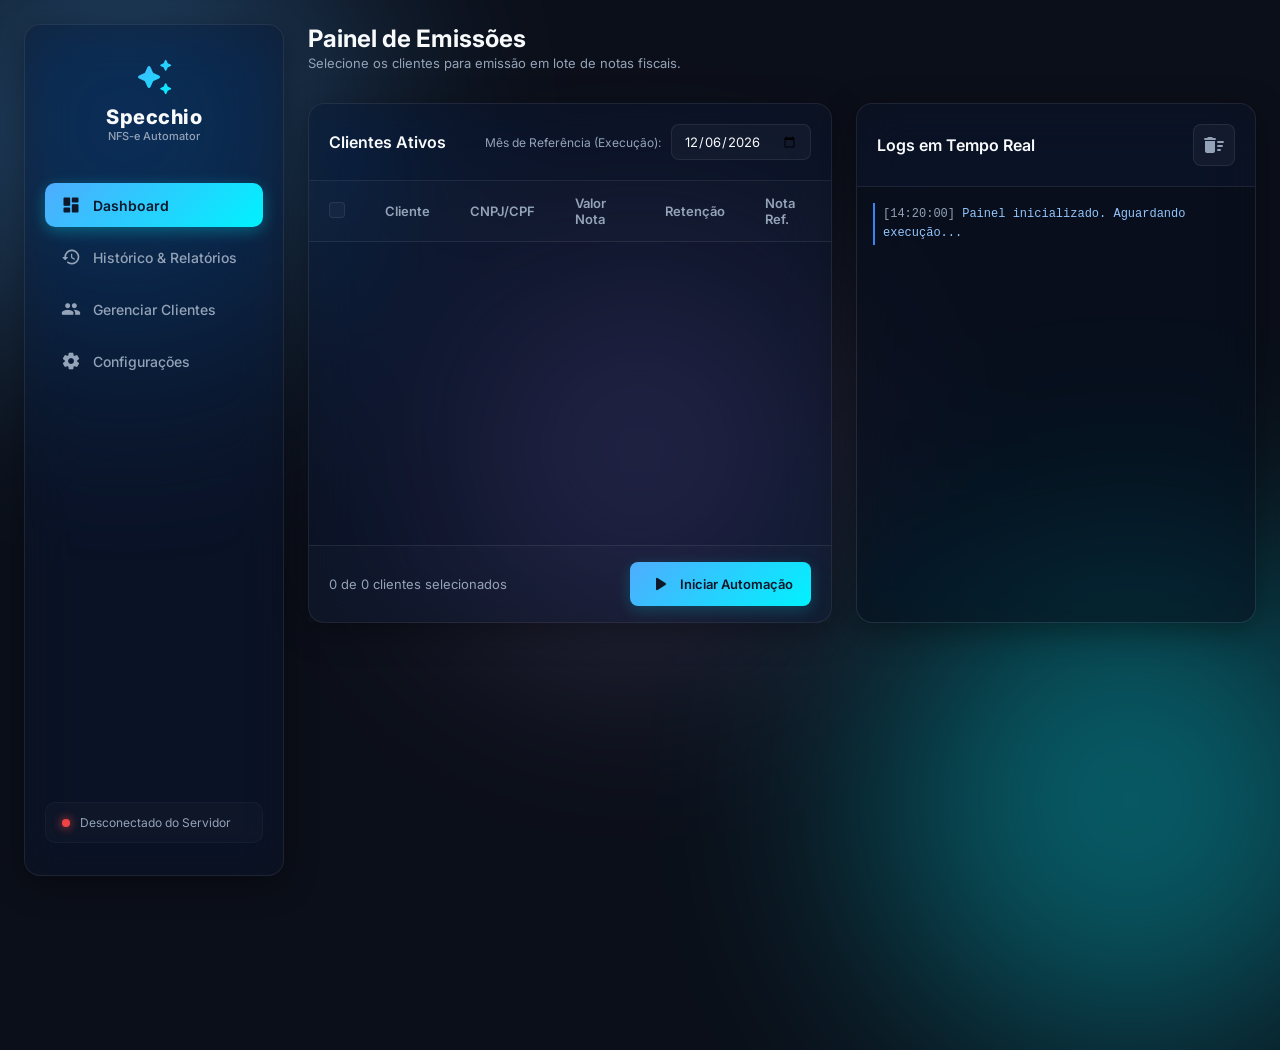
==== static/index.html @ 9fc0da3b "Initial commit: Campinas NFS-e Automator" ====
<!DOCTYPE html>
<html lang="pt-BR">
<head>
    <meta charset="UTF-8">
    <meta name="viewport" content="width=device-width, initial-scale=1.0">
    <title>Specchio NFS-e Automator - Painel de Controle</title>
    <!-- Google Fonts Inter & Material Icons -->
    <link rel="preconnect" href="https://fonts.googleapis.com">
    <link rel="preconnect" href="https://fonts.gstatic.com" crossorigin>
    <link href="https://fonts.googleapis.com/css2?family=Inter:wght@300;400;500;600;700;800&display=swap" rel="stylesheet">
    <link href="https://fonts.googleapis.com/icon?family=Material+Icons+Round" rel="stylesheet">
    <link rel="stylesheet" href="/static/index.css">
</head>
<body>
    <div class="blob blob-1"></div>
    <div class="blob blob-2"></div>
    <div class="blob blob-3"></div>

    <div class="app-container">
        <!-- Sidebar Navigation -->
        <aside class="sidebar glass-panel">
            <div class="brand">
                <span class="material-icons-round brand-icon">auto_awesome</span>
                <h1>Specchio</h1>
                <p>NFS-e Automator</p>
            </div>
            
            <nav class="nav-menu">
                <button class="nav-item active" data-tab="dashboard" id="tab-btn-dashboard">
                    <span class="material-icons-round">dashboard</span>
                    Dashboard
                </button>
                <button class="nav-item" data-tab="history" id="tab-btn-history">
                    <span class="material-icons-round">history</span>
                    Histórico & Relatórios
                </button>
                <button class="nav-item" data-tab="clients" id="tab-btn-clients">
                    <span class="material-icons-round">people</span>
                    Gerenciar Clientes
                </button>
                <button class="nav-item" data-tab="config" id="tab-btn-config">
                    <span class="material-icons-round">settings</span>
                    Configurações
                </button>
            </nav>
            
            <div class="system-status">
                <div class="status-indicator online"></div>
                <span id="ws-status-text">Conectado ao Servidor</span>
            </div>
        </aside>

        <!-- Main Content Area -->
        <main class="main-content">
            
            <!-- TAB 1: DASHBOARD -->
            <section id="tab-dashboard" class="tab-content active">
                <header class="content-header">
                    <div>
                        <h2>Painel de Emissões</h2>
                        <p>Selecione os clientes para emissão em lote de notas fiscais.</p>
                    </div>
                </header>
                
                <div class="dashboard-grid">
                    <!-- Left: Clients selection table -->
                    <div class="glass-panel main-panel">
                        <div class="panel-header">
                            <h3>Clientes Ativos</h3>
                            <div class="panel-actions">
                                <label for="run-ref-date" class="date-label">Mês de Referência (Execução):</label>
                                <input type="date" id="run-ref-date" class="input-field date-input">
                            </div>
                        </div>
                        
                        <div class="table-container">
                            <table class="data-table" id="emissions-clients-table">
                                <thead>
                                    <tr>
                                        <th style="width: 40px;"><input type="checkbox" id="select-all-clients"></th>
                                        <th>Cliente</th>
                                        <th>CNPJ/CPF</th>
                                        <th>Valor Nota</th>
                                        <th>Retenção</th>
                                        <th>Nota Ref.</th>
                                    </tr>
                                </thead>
                                <tbody id="clients-emissions-list">
                                    <!-- Rendered dynamically -->
                                </tbody>
                            </table>
                        </div>
                        
                        <div class="panel-footer">
                            <div class="selection-summary">
                                <span id="selected-count">0</span> de <span id="total-count">0</span> clientes selecionados
                            </div>
                            <button class="btn btn-primary" id="btn-start-automation">
                                <span class="material-icons-round">play_arrow</span>
                                Iniciar Automação
                            </button>
                        </div>
                    </div>

                    <!-- Right: Real-time Terminal Logs -->
                    <div class="glass-panel log-panel">
                        <div class="panel-header">
                            <h3>Logs em Tempo Real</h3>
                            <button class="btn btn-icon" id="btn-clear-logs" title="Limpar terminal">
                                <span class="material-icons-round">delete_sweep</span>
                            </button>
                        </div>
                        
                        <div class="terminal-container">
                            <div class="terminal-body" id="terminal-log-output">
                                <div class="log-line info">
                                    <span class="log-time">[14:20:00]</span> Painel inicializado. Aguardando execução...
                                </div>
                            </div>
                        </div>
                    </div>
                </div>
            </section>

            <!-- TAB 2: HISTORY & REPORTS -->
            <section id="tab-history" class="tab-content">
                <header class="content-header">
                    <div>
                        <h2>Histórico de Emissões & Relatórios</h2>
                        <p>Visualize as emissões passadas, baixe PDFs de notas fiscais e relatórios gerados.</p>
                    </div>
                </header>
                
                <div class="split-grid">
                    <!-- Left: Emissions table history -->
                    <div class="glass-panel main-panel">
                        <div class="panel-header">
                            <h3>Histórico de Notas</h3>
                        </div>
                        <div class="table-container">
                            <table class="data-table">
                                <thead>
                                    <tr>
                                        <th>Data/Hora</th>
                                        <th>Cliente</th>
                                        <th>Competência</th>
                                        <th>Status</th>
                                        <th>Nota Nº</th>
                                        <th>Ações</th>
                                    </tr>
                                </thead>
                                <tbody id="emissions-history-list">
                                    <!-- Rendered dynamically -->
                                </tbody>
                            </table>
                        </div>
                    </div>

                    <!-- Right: Reports list and PDF generation -->
                    <div class="glass-panel side-panel">
                        <div class="panel-header">
                            <h3>Relatórios Consolidados</h3>
                        </div>
                        
                        <div class="report-generator-box">
                            <label for="report-competence-input">Competência (MM/AAAA):</label>
                            <div class="inline-actions">
                                <input type="text" id="report-competence-input" class="input-field" placeholder="Ex: 05/2026">
                                <button class="btn btn-primary" id="btn-generate-report">
                                    <span class="material-icons-round">picture_as_pdf</span>
                                    Gerar
                                </button>
                            </div>
                        </div>
                        
                        <div class="report-list-container">
                            <ul class="report-list" id="reports-list">
                                <!-- Rendered dynamically -->
                            </ul>
                        </div>
                    </div>
                </div>
            </section>

            <!-- TAB 3: CLIENTS MANAGEMENT -->
            <section id="tab-clients" class="tab-content">
                <header class="content-header">
                    <div>
                        <h2>Gerenciamento de Clientes</h2>
                        <p>Cadastre, edite ou remova clientes da base de faturamento.</p>
                    </div>
                    <button class="btn btn-primary" id="btn-add-client">
                        <span class="material-icons-round">person_add</span>
                        Novo Cliente
                    </button>
                </header>
                
                <div class="glass-panel">
                    <div class="table-container">
                        <table class="data-table">
                            <thead>
                                <tr>
                                    <th>Cliente</th>
                                    <th>CNPJ/CPF</th>
                                    <th>Valor Nota (R$)</th>
                                    <th>Valor Boleto (R$)</th>
                                    <th>Nota Ref.</th>
                                    <th>Retenção</th>
                                    <th>Ações</th>
                                </tr>
                            </thead>
                            <tbody id="clients-crud-list">
                                <!-- Rendered dynamically -->
                            </tbody>
                        </table>
                    </div>
                </div>
            </section>

            <!-- TAB 4: SYSTEM CONFIG -->
            <section id="tab-config" class="tab-content">
                <header class="content-header">
                    <div>
                        <h2>Configurações do Sistema</h2>
                        <p>Configure as credenciais de acesso ao portal e comportamentos do navegador.</p>
                    </div>
                </header>
                
                <div class="glass-panel config-panel-container">
                    <form id="config-form" class="config-form">
                        <div class="form-group">
                            <label for="config-cnpj">CNPJ do Prestador (Portal):</label>
                            <input type="text" id="config-cnpj" class="input-field" required>
                        </div>
                        
                        <div class="form-group">
                            <label for="config-password">Senha do Portal:</label>
                            <input type="password" id="config-password" class="input-field" required>
                        </div>
                        
                        <div class="form-group check-group">
                            <input type="checkbox" id="config-headless">
                            <label for="config-headless">Executar navegador em modo oculto (headless)</label>
                        </div>
                        
                        <button type="submit" class="btn btn-primary" id="btn-save-config">
                            <span class="material-icons-round">save</span>
                            Salvar Configurações
                        </button>
                    </form>
                </div>
            </section>
        </main>
    </div>

    <!-- CLIENT MODAL FOR CRUD -->
    <div class="modal-backdrop" id="client-modal">
        <div class="modal-content glass-panel">
            <div class="modal-header">
                <h3 id="modal-title">Novo Cliente</h3>
                <button class="btn-close" id="btn-close-modal">
                    <span class="material-icons-round">close</span>
                </button>
            </div>
            
            <form id="client-form">
                <input type="hidden" id="client-id">
                
                <div class="modal-body-grid">
                    <div class="form-group">
                        <label for="client-name">Nome do Cliente:</label>
                        <input type="text" id="client-name" class="input-field" required>
                    </div>
                    
                    <div class="form-group">
                        <label for="client-cnpj">CNPJ ou CPF:</label>
                        <input type="text" id="client-cnpj" class="input-field" required>
                    </div>
                    
                    <div class="form-group">
                        <label for="client-invoice-val">Valor da Nota Fiscal (R$):</label>
                        <input type="number" step="0.01" id="client-invoice-val" class="input-field" required>
                    </div>
                    
                    <div class="form-group">
                        <label for="client-billing-val">Valor do Boleto (R$):</label>
                        <input type="number" step="0.01" id="client-billing-val" class="input-field" required>
                    </div>
                    
                    <div class="form-group">
                        <label for="client-ref-note">Nota de Referência para Clonagem:</label>
                        <input type="text" id="client-ref-note" class="input-field" placeholder="Ex: 2973">
                    </div>
                    
                    <div class="form-group">
                        <label for="client-retention">Tipo de Retenção:</label>
                        <select id="client-retention" class="input-field" required>
                            <option value="Sem retenção">Sem retenção</option>
                            <option value="ISSQN Retido">ISSQN Retido</option>
                        </select>
                    </div>
                    
                    <div class="form-group full-width">
                        <label for="client-email">E-mails de Contato (separe por vírgula ou ponto e vírgula):</label>
                        <input type="text" id="client-email" class="input-field" placeholder="exemplo1@email.com, exemplo2@email.com">
                    </div>
                    
                    <div class="form-group full-width">
                        <label for="client-desc-template">Template da Descrição da NFS-e:</label>
                        <textarea id="client-desc-template" class="input-field textarea-field" required rows="4"></textarea>
                    </div>
                </div>
                
                <div class="modal-footer">
                    <button type="button" class="btn btn-secondary" id="btn-cancel-modal">Cancelar</button>
                    <button type="submit" class="btn btn-primary">Salvar Cliente</button>
                </div>
            </form>
        </div>
    </div>

    <script src="/static/index.js?v=3"></script>
</body>
</html>
---- static/index.css ----
:root {
    --primary-gradient: linear-gradient(135deg, #4facfe 0%, #00f2fe 100%);
    --accent-color: #00f2fe;
    --bg-dark: #0b0f19;
    --panel-bg: rgba(15, 23, 42, 0.45);
    --border-light: rgba(255, 255, 255, 0.08);
    --text-main: #f8fafc;
    --text-muted: #94a3b8;
    --text-dark: #0f172a;
    --success: #10b981;
    --success-bg: rgba(16, 185, 129, 0.15);
    --error: #ef4444;
    --error-bg: rgba(239, 68, 68, 0.15);
    --warning: #f59e0b;
    --warning-bg: rgba(245, 158, 11, 0.15);
}

* {
    margin: 0;
    padding: 0;
    box-sizing: border-box;
}

body {
    font-family: 'Inter', sans-serif;
    background-color: var(--bg-dark);
    color: var(--text-main);
    overflow-x: hidden;
    min-height: 100vh;
    display: flex;
    justify-content: center;
    position: relative;
}

/* Background Blobs */
.blob {
    position: absolute;
    border-radius: 50%;
    filter: blur(120px);
    z-index: -1;
    opacity: 0.35;
    pointer-events: none;
}
.blob-1 {
    width: 450px;
    height: 450px;
    background: #4facfe;
    top: -100px;
    left: -100px;
}
.blob-2 {
    width: 500px;
    height: 500px;
    background: #00f2fe;
    bottom: -150px;
    right: -100px;
}
.blob-3 {
    width: 350px;
    height: 350px;
    background: #a18cd1;
    top: 50%;
    left: 50%;
    transform: translate(-50%, -50%);
}

/* Glass Panel Styling */
.glass-panel {
    background: var(--panel-bg);
    backdrop-filter: blur(24px) saturate(180%);
    -webkit-backdrop-filter: blur(24px) saturate(180%);
    border: 1px solid var(--border-light);
    border-radius: 16px;
    box-shadow: 0 8px 32px 0 rgba(0, 0, 0, 0.37);
}

/* Main Container Layout */
.app-container {
    width: 100%;
    max-width: 1440px;
    min-height: 100vh;
    padding: 24px;
    display: grid;
    grid-template-columns: 260px 1fr;
    gap: 24px;
}

/* Sidebar Navigation */
.sidebar {
    padding: 32px 20px;
    display: flex;
    flex-direction: column;
    height: calc(100vh - 48px);
    position: sticky;
    top: 24px;
}

.brand {
    display: flex;
    flex-direction: column;
    align-items: center;
    text-align: center;
    margin-bottom: 40px;
}

.brand-icon {
    font-size: 40px;
    background: var(--primary-gradient);
    -webkit-background-clip: text;
    -webkit-text-fill-color: transparent;
    margin-bottom: 8px;
    animation: pulse 3s infinite;
}

.brand h1 {
    font-size: 20px;
    font-weight: 800;
    letter-spacing: 0.5px;
}

.brand p {
    font-size: 11px;
    color: var(--text-muted);
    font-weight: 500;
}

.nav-menu {
    display: flex;
    flex-direction: column;
    gap: 8px;
    flex-grow: 1;
}

.nav-item {
    display: flex;
    align-items: center;
    gap: 12px;
    background: transparent;
    border: none;
    color: var(--text-muted);
    font-family: inherit;
    font-size: 14px;
    font-weight: 500;
    padding: 12px 16px;
    border-radius: 10px;
    cursor: pointer;
    text-align: left;
    transition: all 0.3s cubic-bezier(0.4, 0, 0.2, 1);
}

.nav-item:hover {
    color: var(--text-main);
    background: rgba(255, 255, 255, 0.04);
}

.nav-item.active {
    color: var(--text-dark);
    background: var(--primary-gradient);
    box-shadow: 0 4px 15px rgba(0, 242, 254, 0.3);
    font-weight: 600;
}

.nav-item span {
    font-size: 20px;
}

.system-status {
    display: flex;
    align-items: center;
    gap: 10px;
    padding: 12px 16px;
    border-radius: 10px;
    background: rgba(255, 255, 255, 0.02);
    border: 1px solid rgba(255, 255, 255, 0.03);
    font-size: 12px;
    color: var(--text-muted);
}

.status-indicator {
    width: 8px;
    height: 8px;
    border-radius: 50%;
}
.status-indicator.online {
    background: var(--success);
    box-shadow: 0 0 10px var(--success);
}
.status-indicator.offline {
    background: var(--error);
    box-shadow: 0 0 10px var(--error);
}

/* Main Content Area */
.main-content {
    display: flex;
    flex-direction: column;
    min-height: 100%;
}

.tab-content {
    display: none;
    flex-direction: column;
    gap: 24px;
    animation: fadeIn 0.4s ease-out;
}

.tab-content.active {
    display: flex;
}

.content-header {
    display: flex;
    justify-content: space-between;
    align-items: center;
    margin-bottom: 8px;
}

.content-header h2 {
    font-size: 24px;
    font-weight: 700;
}

.content-header p {
    font-size: 13px;
    color: var(--text-muted);
    margin-top: 2px;
}

/* Dashboard Tab grid layout */
.dashboard-grid {
    display: grid;
    grid-template-columns: 1fr 400px;
    gap: 24px;
    align-items: stretch;
}

.main-panel {
    display: flex;
    flex-direction: column;
    min-height: 520px;
}

.panel-header {
    padding: 20px;
    border-bottom: 1px solid var(--border-light);
    display: flex;
    justify-content: space-between;
    align-items: center;
}

.panel-header h3 {
    font-size: 16px;
    font-weight: 600;
}

.panel-actions {
    display: flex;
    align-items: center;
    gap: 10px;
}

.date-label {
    font-size: 12px;
    color: var(--text-muted);
}

/* Data Input fields styling */
.input-field {
    background: rgba(255, 255, 255, 0.03);
    border: 1px solid var(--border-light);
    color: var(--text-main);
    padding: 8px 12px;
    border-radius: 8px;
    font-family: inherit;
    font-size: 13px;
    outline: none;
    transition: all 0.3s;
}

.input-field:focus {
    border-color: var(--accent-color);
    box-shadow: 0 0 8px rgba(0, 242, 254, 0.2);
}

.date-input {
    width: 140px;
}

.textarea-field {
    resize: vertical;
}

/* Button UI system */
.btn {
    display: inline-flex;
    align-items: center;
    justify-content: center;
    gap: 8px;
    padding: 10px 18px;
    border-radius: 8px;
    font-family: inherit;
    font-size: 13px;
    font-weight: 600;
    cursor: pointer;
    border: none;
    transition: all 0.3s cubic-bezier(0.4, 0, 0.2, 1);
}

.btn-primary {
    background: var(--primary-gradient);
    color: var(--text-dark);
    box-shadow: 0 4px 15px rgba(0, 242, 254, 0.2);
}

.btn-primary:hover {
    transform: translateY(-2px);
    box-shadow: 0 6px 20px rgba(0, 242, 254, 0.4);
}

.btn-secondary {
    background: rgba(255, 255, 255, 0.05);
    color: var(--text-main);
    border: 1px solid var(--border-light);
}

.btn-secondary:hover {
    background: rgba(255, 255, 255, 0.1);
    color: var(--text-main);
}

.btn-danger {
    background: var(--error-bg);
    color: #fca5a5;
    border: 1px solid rgba(239, 68, 68, 0.3);
}

.btn-danger:hover {
    background: var(--error);
    color: var(--text-main);
}

.btn-icon {
    padding: 8px;
    border-radius: 8px;
    background: rgba(255, 255, 255, 0.04);
    border: 1px solid var(--border-light);
    color: var(--text-muted);
}

.btn-icon:hover {
    color: var(--text-main);
    background: rgba(255, 255, 255, 0.08);
}

/* Tables styling */
.table-container {
    overflow-x: auto;
    flex-grow: 1;
}

.data-table {
    width: 100%;
    border-collapse: collapse;
    text-align: left;
    font-size: 13px;
}

.data-table th,
.data-table td {
    padding: 14px 20px;
    border-bottom: 1px solid var(--border-light);
}

.data-table th {
    font-weight: 600;
    color: var(--text-muted);
    background: rgba(255, 255, 255, 0.01);
}

.data-table tbody tr {
    transition: background 0.3s;
}

.data-table tbody tr:hover {
    background: rgba(255, 255, 255, 0.02);
}

/* Table Column status pills */
.badge {
    display: inline-block;
    padding: 4px 10px;
    border-radius: 6px;
    font-size: 11px;
    font-weight: 700;
}

.badge-success {
    background-color: var(--success-bg);
    color: var(--success);
    border: 1px solid rgba(16, 185, 129, 0.2);
}

.badge-danger {
    background-color: var(--error-bg);
    color: var(--error);
    border: 1px solid rgba(239, 68, 68, 0.2);
}

.badge-warning {
    background-color: var(--warning-bg);
    color: var(--warning);
    border: 1px solid rgba(245, 158, 11, 0.2);
}

/* Checkboxes */
input[type="checkbox"] {
    appearance: none;
    background-color: rgba(255, 255, 255, 0.03);
    border: 1.5px solid var(--border-light);
    width: 16px;
    height: 16px;
    border-radius: 4px;
    cursor: pointer;
    display: inline-grid;
    place-content: center;
    outline: none;
    transition: all 0.2s;
}

input[type="checkbox"]:hover {
    border-color: var(--accent-color);
}

input[type="checkbox"]:checked {
    background: var(--primary-gradient);
    border-color: transparent;
}

input[type="checkbox"]:checked::before {
    content: "✓";
    color: var(--text-dark);
    font-size: 11px;
    font-weight: 900;
}

/* Panel Footer */
.panel-footer {
    padding: 16px 20px;
    border-top: 1px solid var(--border-light);
    display: flex;
    justify-content: space-between;
    align-items: center;
    background: rgba(255, 255, 255, 0.01);
}

.selection-summary {
    font-size: 13px;
    color: var(--text-muted);
}

/* Realtime Log Terminal styling */
.log-panel {
    display: flex;
    flex-direction: column;
    height: 100%;
}

.terminal-container {
    padding: 16px;
    flex-grow: 1;
    background: rgba(0, 0, 0, 0.25);
    border-radius: 0 0 16px 16px;
    overflow: hidden;
    display: flex;
}

.terminal-body {
    flex-grow: 1;
    overflow-y: auto;
    font-family: 'SFMono-Regular', Consolas, 'Liberation Mono', Menlo, Courier, monospace;
    font-size: 12px;
    line-height: 1.6;
    display: flex;
    flex-direction: column;
    gap: 8px;
    padding-right: 8px;
}

/* Custom Scrollbars */
.terminal-body::-webkit-scrollbar,
.table-container::-webkit-scrollbar {
    width: 6px;
    height: 6px;
}

.terminal-body::-webkit-scrollbar-track,
.table-container::-webkit-scrollbar-track {
    background: transparent;
}

.terminal-body::-webkit-scrollbar-thumb,
.table-container::-webkit-scrollbar-thumb {
    background: rgba(255, 255, 255, 0.08);
    border-radius: 3px;
}

.terminal-body::-webkit-scrollbar-thumb:hover,
.table-container::-webkit-scrollbar-thumb:hover {
    background: rgba(255, 255, 255, 0.15);
}

.log-line {
    padding: 2px 0;
    border-left: 2.5px solid transparent;
    padding-left: 8px;
}

.log-time {
    color: var(--text-muted);
    font-weight: 500;
}

.log-line.info {
    border-left-color: #3b82f6;
    color: #93c5fd;
}

.log-line.success {
    border-left-color: var(--success);
    color: #a7f3d0;
}

.log-line.error {
    border-left-color: var(--error);
    color: #fca5a5;
}

.log-line.captcha {
    border-left-color: var(--warning);
    color: #fde047;
    animation: flash 1.5s infinite;
}

.log-line.warning {
    border-left-color: var(--warning);
    color: #fcd34d;
}

/* Split-Grid (for History & Reports tab) */
.split-grid {
    display: grid;
    grid-template-columns: 1fr 340px;
    gap: 24px;
}

.side-panel {
    display: flex;
    flex-direction: column;
    gap: 16px;
}

.report-generator-box {
    padding: 20px;
    border-bottom: 1px solid var(--border-light);
    display: flex;
    flex-direction: column;
    gap: 8px;
}

.report-generator-box label {
    font-size: 12px;
    font-weight: 600;
    color: var(--text-muted);
}

.inline-actions {
    display: grid;
    grid-template-columns: 1fr auto;
    gap: 10px;
}

.report-list-container {
    padding: 0 20px 20px 20px;
    flex-grow: 1;
    overflow-y: auto;
}

.report-list {
    list-style: none;
    display: flex;
    flex-direction: column;
    gap: 10px;
}

.report-item {
    display: flex;
    justify-content: space-between;
    align-items: center;
    background: rgba(255, 255, 255, 0.02);
    border: 1px solid var(--border-light);
    padding: 12px;
    border-radius: 8px;
    transition: all 0.3s;
}

.report-item:hover {
    background: rgba(255, 255, 255, 0.05);
    border-color: rgba(255, 255, 255, 0.12);
}

.report-info h4 {
    font-size: 13px;
    font-weight: 600;
    margin-bottom: 2px;
}

.report-info p {
    font-size: 10px;
    color: var(--text-muted);
}

/* Configurations Form Layout */
.config-panel-container {
    max-width: 600px;
    padding: 32px;
}

.config-form {
    display: flex;
    flex-direction: column;
    gap: 20px;
}

.form-group {
    display: flex;
    flex-direction: column;
    gap: 6px;
}

.form-group.full-width {
    grid-column: span 2;
}

.form-group label {
    font-size: 12px;
    font-weight: 600;
    color: var(--text-muted);
}

.form-group.check-group {
    flex-direction: row;
    align-items: center;
    gap: 10px;
    margin: 8px 0;
}

.form-group.check-group label {
    cursor: pointer;
    font-weight: 500;
    color: var(--text-main);
    font-size: 13px;
}

/* Modal UI system */
.modal-backdrop {
    position: fixed;
    top: 0;
    left: 0;
    width: 100vw;
    height: 100vh;
    background: rgba(0, 0, 0, 0.6);
    backdrop-filter: blur(4px);
    z-index: 100;
    display: none;
    align-items: center;
    justify-content: center;
}

.modal-backdrop.show {
    display: flex;
}

.modal-content {
    width: 100%;
    max-width: 650px;
    padding: 24px;
    animation: modalSlideUp 0.3s cubic-bezier(0.34, 1.56, 0.64, 1);
}

.modal-header {
    display: flex;
    justify-content: space-between;
    align-items: center;
    margin-bottom: 20px;
    padding-bottom: 12px;
    border-bottom: 1px solid var(--border-light);
}

.modal-header h3 {
    font-size: 18px;
    font-weight: 700;
}

.btn-close {
    background: transparent;
    border: none;
    color: var(--text-muted);
    cursor: pointer;
    display: inline-grid;
    place-content: center;
}

.btn-close:hover {
    color: var(--text-main);
}

.modal-body-grid {
    display: grid;
    grid-template-columns: 1fr 1fr;
    gap: 16px;
    margin-bottom: 24px;
}

.modal-footer {
    display: flex;
    justify-content: flex-end;
    gap: 12px;
    padding-top: 16px;
    border-top: 1px solid var(--border-light);
}

/* Animations */
@keyframes pulse {
    0% {
        transform: scale(1);
        filter: drop-shadow(0 0 0 rgba(0, 242, 254, 0));
    }
    50% {
        transform: scale(1.05);
        filter: drop-shadow(0 0 15px rgba(0, 242, 254, 0.4));
    }
    100% {
        transform: scale(1);
        filter: drop-shadow(0 0 0 rgba(0, 242, 254, 0));
    }
}

@keyframes fadeIn {
    from {
        opacity: 0;
        transform: translateY(10px);
    }
    to {
        opacity: 1;
        transform: translateY(0);
    }
}

@keyframes modalSlideUp {
    from {
        opacity: 0;
        transform: translateY(40px) scale(0.95);
    }
    to {
        opacity: 1;
        transform: translateY(0) scale(1);
    }
}

@keyframes flash {
    0%, 100% {
        opacity: 1;
    }
    50% {
        opacity: 0.6;
        background-color: rgba(245, 158, 11, 0.1);
    }
}

/* Responsive Media queries */
@media (max-width: 1024px) {
    .app-container {
        grid-template-columns: 1fr;
    }
    .sidebar {
        height: auto;
        position: relative;
        top: 0;
    }
    .dashboard-grid {
        grid-template-columns: 1fr;
    }
    .split-grid {
        grid-template-columns: 1fr;
    }
}
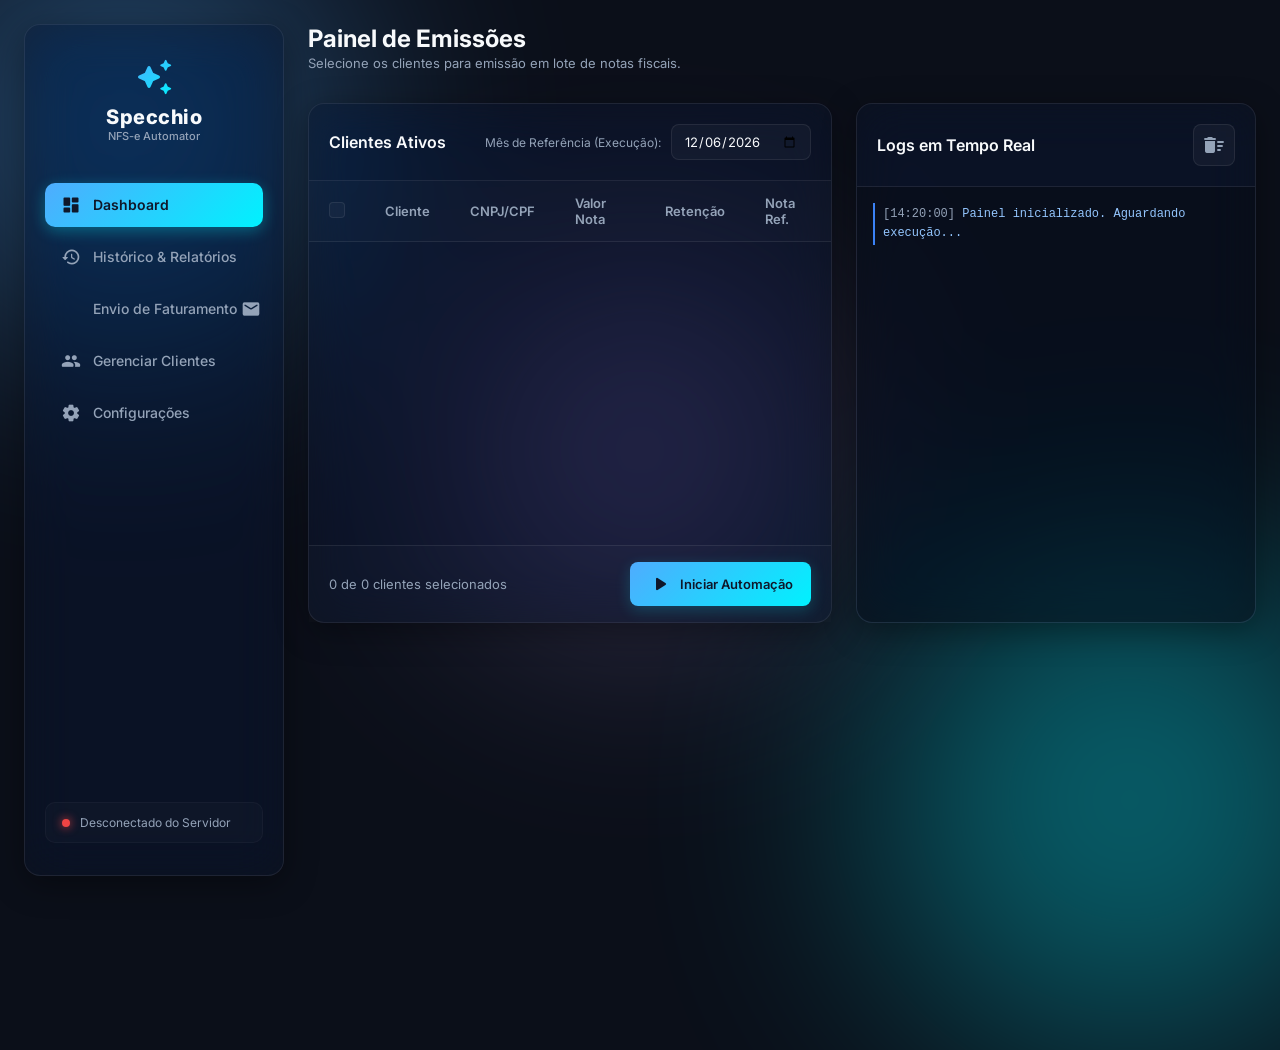
==== commit 672295b7: "Atualização no projeto - assinatura email" ====
--- a/static/index.html
+++ b/static/index.html
@@ -28,19 +28,25 @@
             <nav class="nav-menu">
                 <button class="nav-item active" data-tab="dashboard" id="tab-btn-dashboard">
                     <span class="material-icons-round">dashboard</span>
-                    Dashboard
+                    <span class="nav-text">Dashboard</span>
                 </button>
                 <button class="nav-item" data-tab="history" id="tab-btn-history">
                     <span class="material-icons-round">history</span>
-                    Histórico & Relatórios
+                    <span class="nav-text">Histórico & Relatórios</span>
+                </button>
+                <button class="nav-item nav-item-billing" data-tab="billing-emails" id="tab-btn-billing-emails">
+                    <span class="billing-menu-label">
+                        <span class="material-icons-round billing-menu-icon">outgoing_mail</span>
+                        <span class="billing-menu-text">Envio de Faturamento</span>
+                    </span>
                 </button>
                 <button class="nav-item" data-tab="clients" id="tab-btn-clients">
                     <span class="material-icons-round">people</span>
-                    Gerenciar Clientes
+                    <span class="nav-text">Gerenciar Clientes</span>
                 </button>
                 <button class="nav-item" data-tab="config" id="tab-btn-config">
                     <span class="material-icons-round">settings</span>
-                    Configurações
+                    <span class="nav-text">Configurações</span>
                 </button>
             </nav>
             
@@ -182,7 +188,78 @@
                 </div>
             </section>
 
-            <!-- TAB 3: CLIENTS MANAGEMENT -->
+            <!-- TAB 3: BILLING EMAILS -->
+            <section id="tab-billing-emails" class="tab-content">
+                <header class="content-header">
+                    <div>
+                        <h2>Envio de E-mails de Faturamento</h2>
+                        <p>Envie notas fiscais emitidas e boletos aos clientes, com validação de anexos e controle de duplicidade.</p>
+                    </div>
+                </header>
+
+                <div class="glass-panel main-panel">
+                    <div class="panel-header billing-toolbar">
+                        <div class="panel-actions">
+                            <label for="billing-email-competence" class="date-label">Competência:</label>
+                            <input type="text" id="billing-email-competence" class="input-field" placeholder="MM/AAAA">
+                            <button class="btn btn-secondary" id="btn-refresh-billing-emails">
+                                <span class="material-icons-round">refresh</span>
+                                Atualizar
+                            </button>
+                            <button class="btn btn-secondary" id="btn-verify-boletos">
+                                <span class="material-icons-round">fact_check</span>
+                                Verificar boletos
+                            </button>
+                        </div>
+                        <div class="panel-actions billing-actions">
+                            <button class="btn btn-primary" id="btn-send-selected-emails">
+                                <span class="material-icons-round">send</span>
+                                Enviar selecionados
+                            </button>
+                            <button class="btn btn-secondary" id="btn-send-all-emails">
+                                <span class="material-icons-round">forward_to_inbox</span>
+                                Enviar para todos
+                            </button>
+                            <button class="btn btn-secondary" id="btn-reprocess-email-errors">
+                                <span class="material-icons-round">restart_alt</span>
+                                Reprocessar erros
+                            </button>
+                            <button class="btn btn-secondary" id="btn-generate-billing-email-report">
+                                <span class="material-icons-round">picture_as_pdf</span>
+                                Gerar relatório PDF
+                            </button>
+                        </div>
+                    </div>
+
+                    <div class="table-container">
+                        <table class="data-table billing-table">
+                            <thead>
+                                <tr>
+                                    <th style="width: 40px;"><input type="checkbox" id="select-all-billing-emails"></th>
+                                    <th>Cliente</th>
+                                    <th>Nota emitida</th>
+                                    <th>PDF encontrado</th>
+                                    <th>Boleto encontrado</th>
+                                    <th>E-mail enviado</th>
+                                    <th>Erro no envio</th>
+                                    <th>Destinatários</th>
+                                </tr>
+                            </thead>
+                            <tbody id="billing-emails-list">
+                                <!-- Rendered dynamically -->
+                            </tbody>
+                        </table>
+                    </div>
+
+                    <div class="panel-footer">
+                        <div class="selection-summary">
+                            <span id="selected-billing-email-count">0</span> de <span id="total-billing-email-count">0</span> clientes selecionados para envio
+                        </div>
+                    </div>
+                </div>
+            </section>
+
+            <!-- TAB 4: CLIENTS MANAGEMENT -->
             <section id="tab-clients" class="tab-content">
                 <header class="content-header">
                     <div>
@@ -217,7 +294,7 @@
                 </div>
             </section>
 
-            <!-- TAB 4: SYSTEM CONFIG -->
+            <!-- TAB 5: SYSTEM CONFIG -->
             <section id="tab-config" class="tab-content">
                 <header class="content-header">
                     <div>
@@ -304,6 +381,11 @@
                         <label for="client-email">E-mails de Contato (separe por vírgula ou ponto e vírgula):</label>
                         <input type="text" id="client-email" class="input-field" placeholder="exemplo1@email.com, exemplo2@email.com">
                     </div>
+
+                    <div class="form-group check-group full-width">
+                        <input type="checkbox" id="client-requires-boleto" checked>
+                        <label for="client-requires-boleto">Exigir boleto para envio de faturamento</label>
+                    </div>
                     
                     <div class="form-group full-width">
                         <label for="client-desc-template">Template da Descrição da NFS-e:</label>
@@ -319,6 +401,6 @@
         </div>
     </div>
 
-    <script src="/static/index.js?v=3"></script>
+    <script src="/static/index.js?v=11"></script>
 </body>
 </html>
--- a/static/index.css
+++ b/static/index.css
@@ -132,9 +132,13 @@
 }
 
 .nav-item {
-    display: flex;
-    align-items: center;
-    gap: 12px;
+    display: grid;
+    grid-template-columns: 20px minmax(0, 1fr);
+    align-items: center;
+    justify-items: start;
+    column-gap: 12px;
+    width: 100%;
+    min-height: 44px;
     background: transparent;
     border: none;
     color: var(--text-muted);
@@ -145,6 +149,9 @@
     border-radius: 10px;
     cursor: pointer;
     text-align: left;
+    line-height: 20px;
+    white-space: nowrap;
+    overflow: hidden;
     transition: all 0.3s cubic-bezier(0.4, 0, 0.2, 1);
 }
 
@@ -160,8 +167,52 @@
     font-weight: 600;
 }
 
-.nav-item span {
+.nav-item .material-icons-round {
+    width: 20px;
     font-size: 20px;
+    text-align: center;
+}
+
+.nav-text {
+    display: block;
+    width: 100%;
+    min-width: 0;
+    text-align: left;
+    overflow: hidden;
+    text-overflow: ellipsis;
+}
+
+.nav-item-billing {
+    display: flex;
+    align-items: center;
+    justify-content: flex-start;
+}
+
+.billing-menu-label {
+    display: inline-flex;
+    align-items: center;
+    justify-content: flex-start;
+    gap: 12px;
+    width: 100%;
+    min-width: 0;
+    text-align: left;
+}
+
+.billing-menu-icon {
+    order: 0;
+    flex: 0 0 20px;
+    width: 20px;
+    font-size: 20px;
+    text-align: center;
+}
+
+.billing-menu-text {
+    order: 1;
+    min-width: 0;
+    overflow: hidden;
+    text-overflow: ellipsis;
+    white-space: nowrap;
+    text-align: left;
 }
 
 .system-status {
@@ -619,6 +670,36 @@
     color: var(--text-muted);
 }
 
+
+/* Billing e-mail module */
+.billing-toolbar {
+    align-items: flex-start;
+    gap: 16px;
+}
+
+.billing-actions {
+    flex-wrap: wrap;
+    justify-content: flex-end;
+}
+
+.billing-table th,
+.billing-table td {
+    vertical-align: top;
+}
+
+.billing-table td:nth-child(7),
+.billing-table td:nth-child(8) {
+    max-width: 260px;
+    white-space: normal;
+    word-break: break-word;
+}
+
+.muted-small {
+    color: var(--text-muted);
+    font-size: 11px;
+    font-weight: 500;
+}
+
 /* Configurations Form Layout */
 .config-panel-container {
     max-width: 600px;
@@ -793,4 +874,10 @@
     .split-grid {
         grid-template-columns: 1fr;
     }
-}
+    .billing-toolbar {
+        flex-direction: column;
+    }
+    .billing-actions {
+        justify-content: flex-start;
+    }
+}
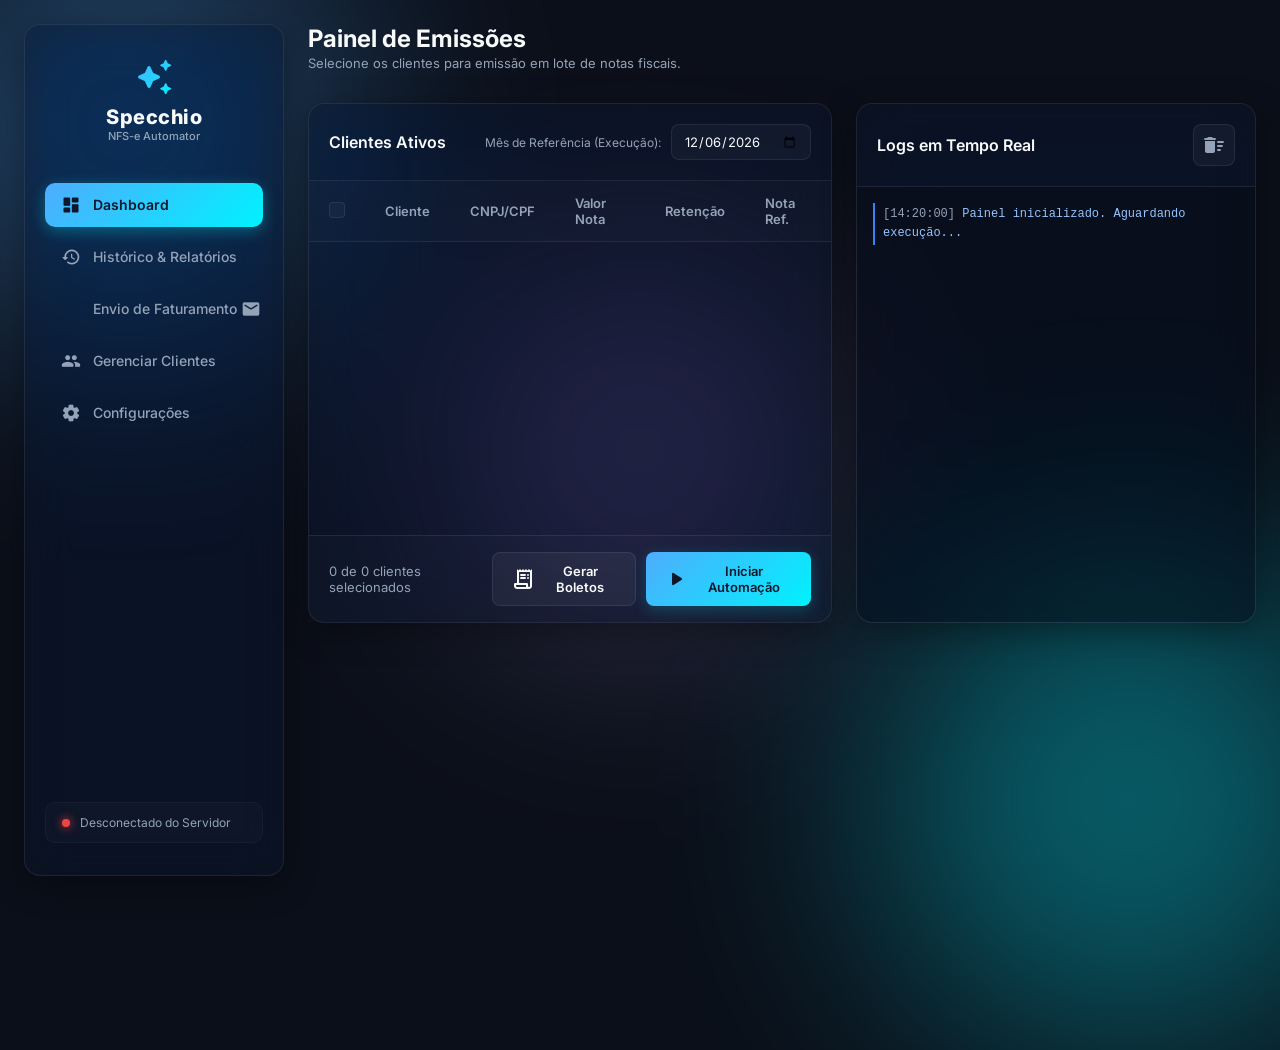
==== commit ecc7ca70: "Implement automated and sequential Bradesco Net Empresa boleto generation, update database schema to" ====
--- a/static/index.html
+++ b/static/index.html
@@ -101,10 +101,16 @@
                             <div class="selection-summary">
                                 <span id="selected-count">0</span> de <span id="total-count">0</span> clientes selecionados
                             </div>
-                            <button class="btn btn-primary" id="btn-start-automation">
-                                <span class="material-icons-round">play_arrow</span>
-                                Iniciar Automação
-                            </button>
+                            <div style="display: flex; gap: 10px;">
+                                <button class="btn btn-secondary" id="btn-start-boletos-only">
+                                    <span class="material-icons-round">receipt_long</span>
+                                    Gerar Boletos
+                                </button>
+                                <button class="btn btn-primary" id="btn-start-automation">
+                                    <span class="material-icons-round">play_arrow</span>
+                                    Iniciar Automação
+                                </button>
+                            </div>
                         </div>
                     </div>
 
@@ -150,8 +156,9 @@
                                         <th>Data/Hora</th>
                                         <th>Cliente</th>
                                         <th>Competência</th>
-                                        <th>Status</th>
+                                        <th>Status Nota</th>
                                         <th>Nota Nº</th>
+                                        <th>Status Boleto</th>
                                         <th>Ações</th>
                                     </tr>
                                 </thead>
@@ -314,6 +321,16 @@
                             <label for="config-password">Senha do Portal:</label>
                             <input type="password" id="config-password" class="input-field" required>
                         </div>
+
+                        <div class="form-group">
+                            <label for="config-bradesco-user">Usuário Bradesco Net Empresa:</label>
+                            <input type="text" id="config-bradesco-user" class="input-field" required>
+                        </div>
+
+                        <div class="form-group">
+                            <label for="config-bradesco-password">Senha Bradesco Net Empresa:</label>
+                            <input type="password" id="config-bradesco-password" class="input-field" required>
+                        </div>
                         
                         <div class="form-group check-group">
                             <input type="checkbox" id="config-headless">
